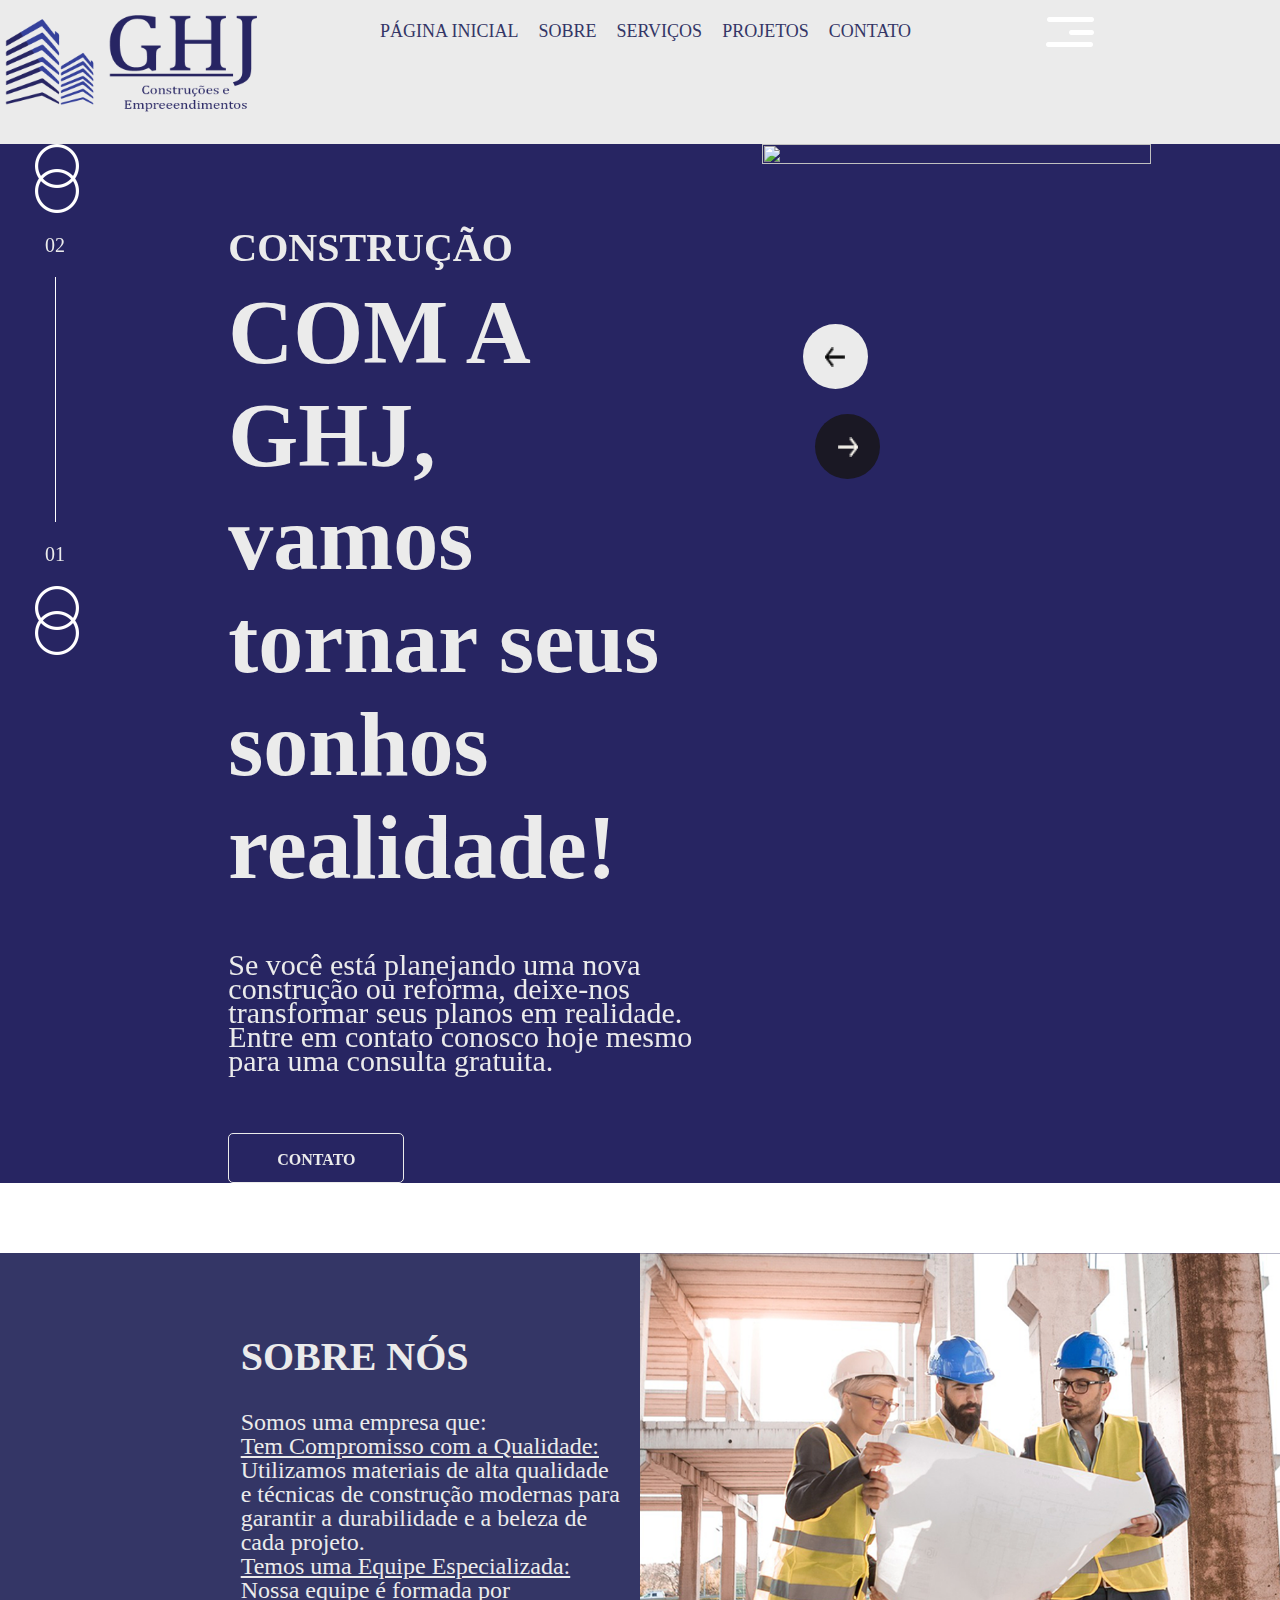
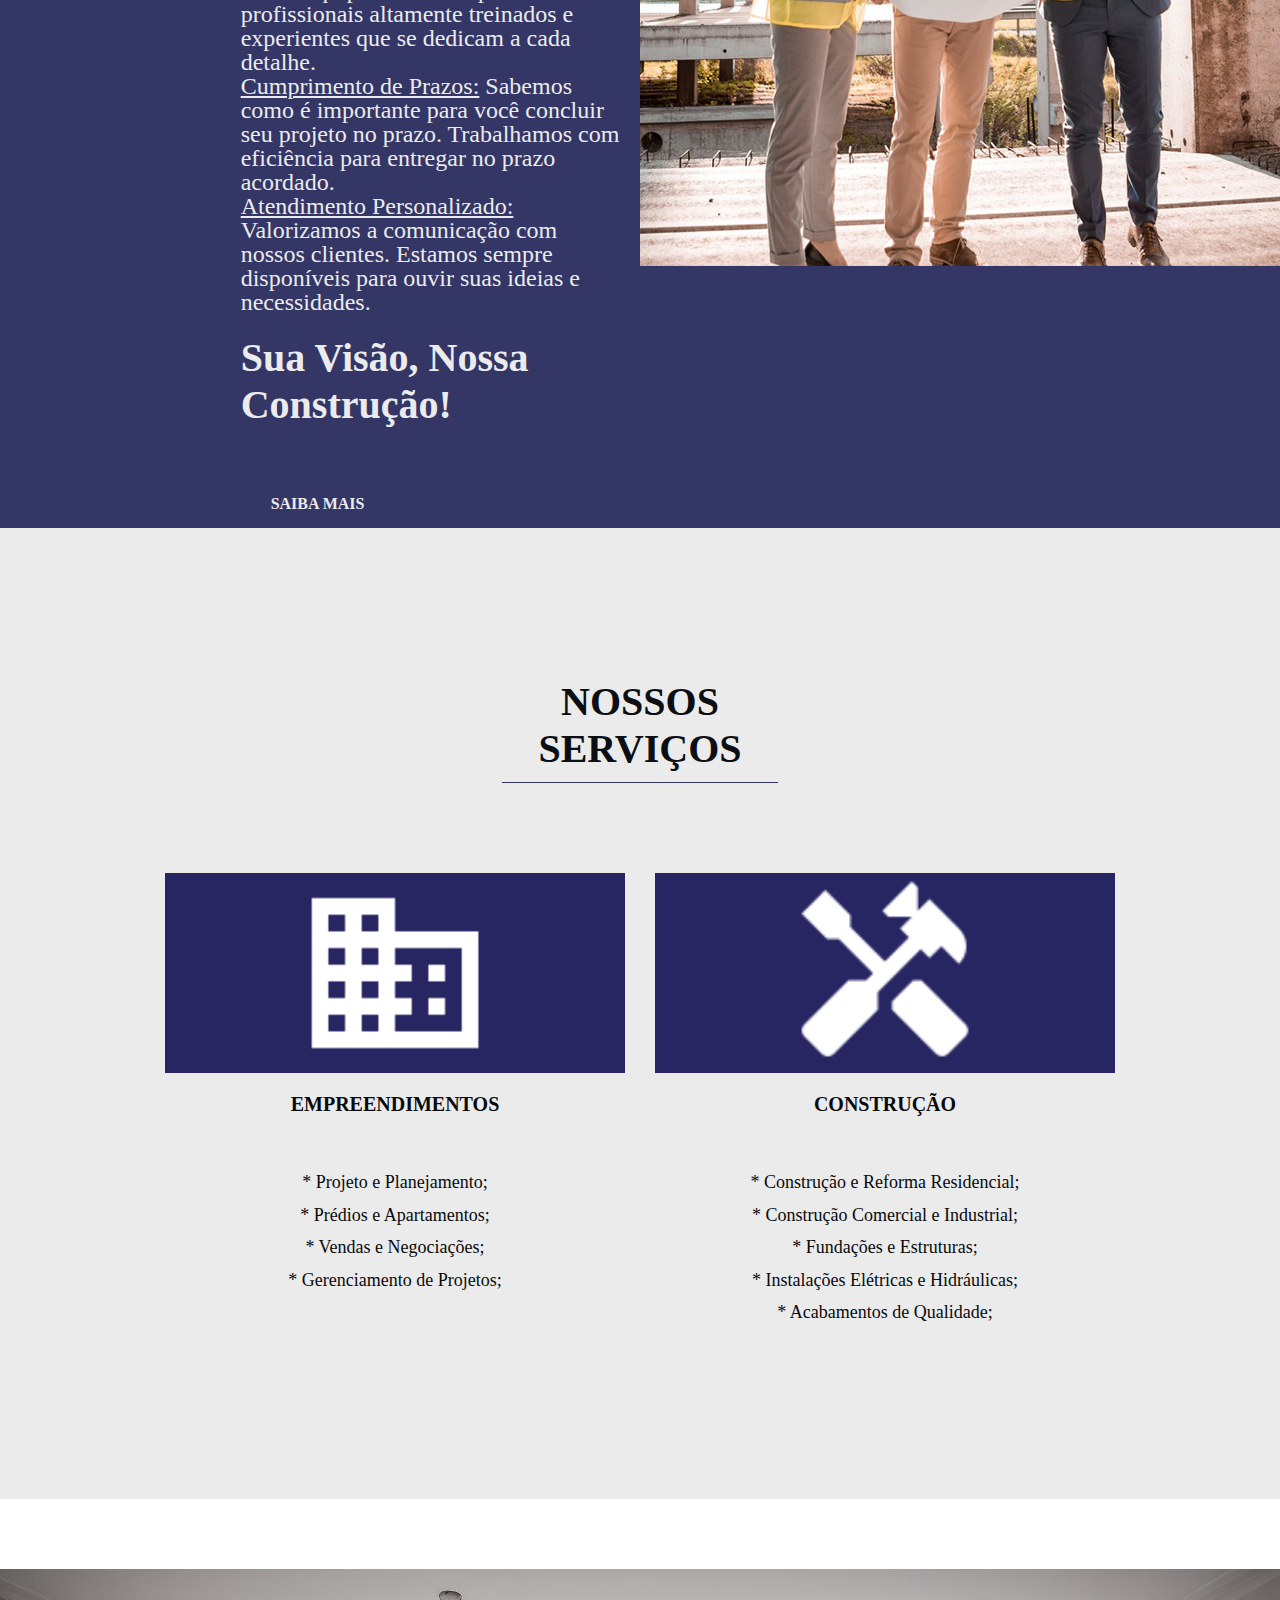
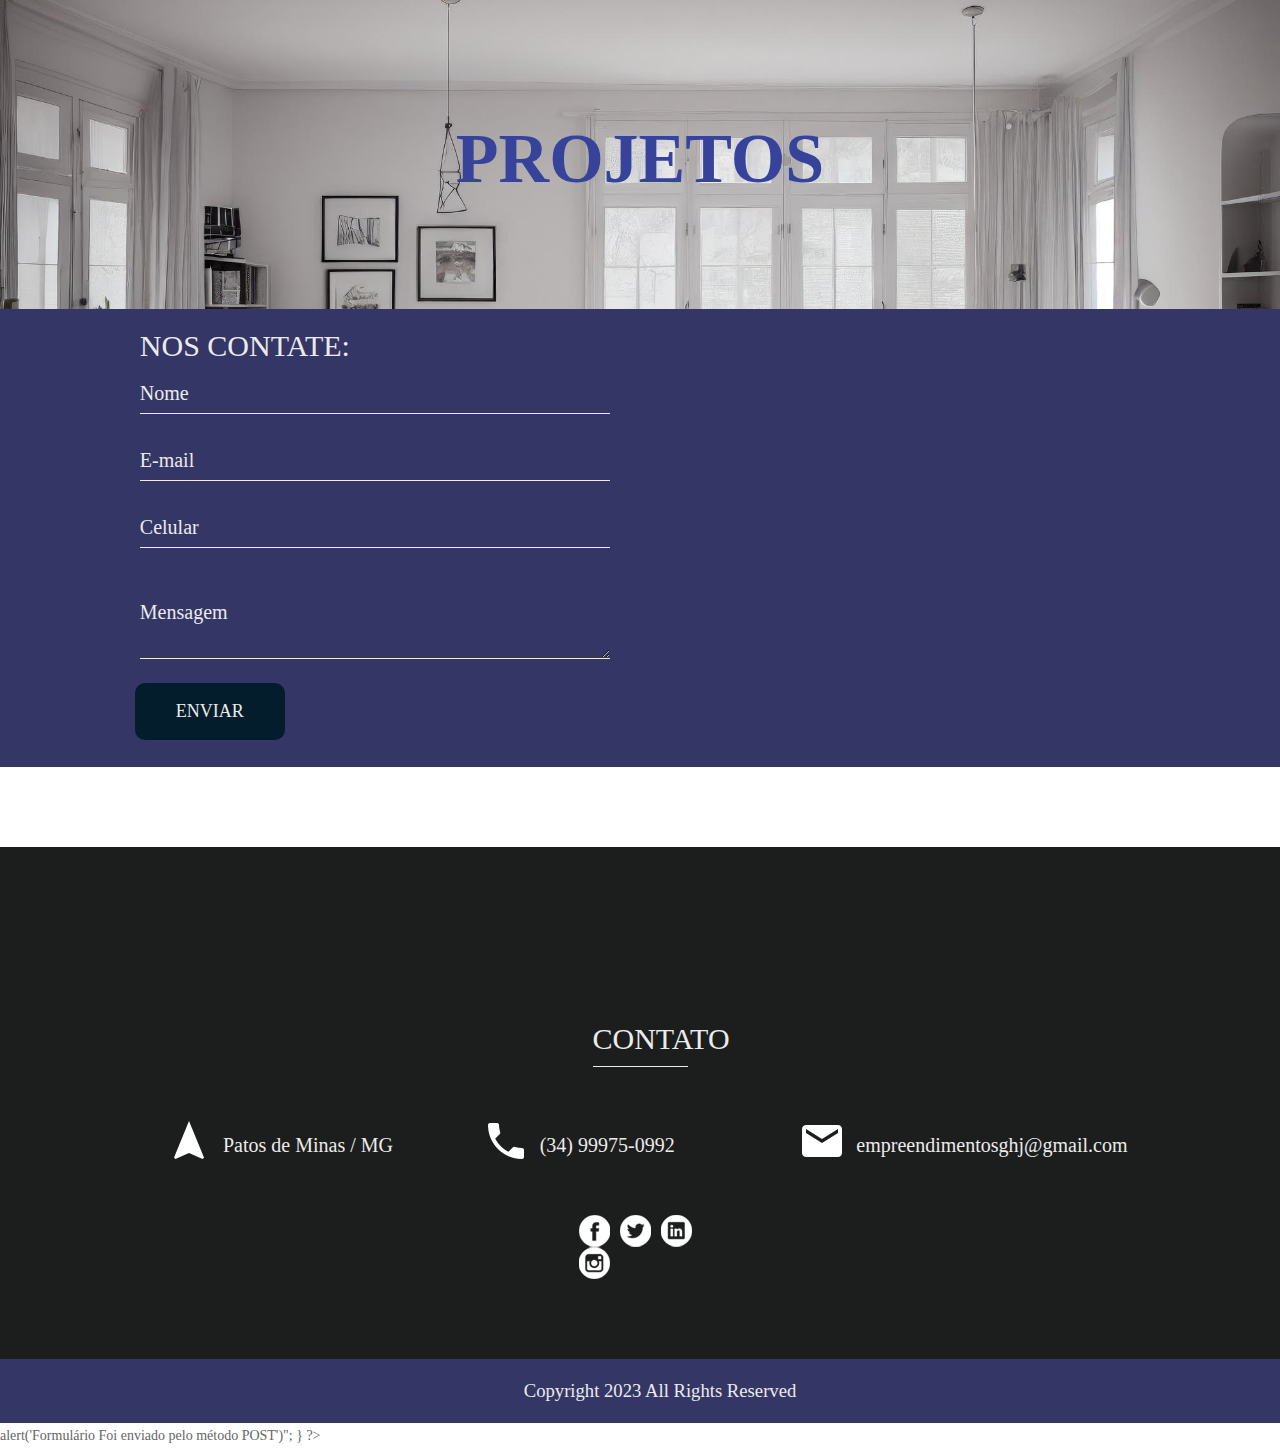
==== index.html @ 9008bfd0 "v1" ====
<!DOCTYPE html>
<html lang="en">
   <head>
      <meta charset="utf-8">
      <meta http-equiv="X-UA-Compatible" content="IE=edge">
      <meta name="viewport" content="width=device-width, initial-scale=1">
      <meta name="viewport" content="width=device-width, initial-scale=1">
      <meta name="viewport" content="initial-scale=1, maximum-scale=1">
      <title>GHJ - PÁGINA INICIAL</title>
      <meta name="keywords" content="">
      <meta name="description" content="">
      <meta name="author" content="">
      <link rel="stylesheet" type="text/css" href="css/bootstrap.min.css">
      <link rel="stylesheet" type="text/css" href="css/style.css">
      <link rel="stylesheet" href="css/responsive.css">
      <link rel="icon" href="images/slogan.png" type="image/gif" />
      <link rel="stylesheet" href="css/jquery.mCustomScrollbar.min.css">
      <link rel="stylesheet" href="https://netdna.bootstrapcdn.com/font-awesome/4.0.3/css/font-awesome.css">
      <link rel="stylesheet" href="css/owl.carousel.min.css">
      <link rel="stylesheet" href="css/owl.theme.default.min.css">
      <link rel="stylesheet" href="https://cdnjs.cloudflare.com/ajax/libs/fancybox/2.1.5/jquery.fancybox.min.css" media="screen">
   </head>
   <body>
      <div class="header_section">
         <div class="container">
            <div class="row">
               <div class="col-md-3">
                  <div class="logo"><a href="index.html"><img src="images/LogoPadrao.png"></a></div>
               </div>
               <div class="col-md-9">
                  <div class="menu_text">
                     <ul>
                        <li><a href="index.html">PÁGINA INICIAL</a></li>
                        <li><a href="about.html">SOBRE</a></li>
                        <li><a href="services.html">SERVIÇOS</a></li>
                        <li><a href="projects.html">PROJETOS</a></li>
                        <li><a href="contact.html">CONTATO</a></li>
                        <div id="myNav" class="overlay">
                           <a href="javascript:void(0)" class="closebtn" onclick="closeNav()">&times;</a>
                           <div class="overlay-content">
                              <a href="index.html">PÁGINA INICIAL</a>
                              <a href="about.html">SOBRE</a>
                              <a href="services.html">SERVIÇOS</a>
                              <a href="projects.html">PROJETOS</a>
                              <a href="contact.html">CONTATO</a>
                           </div>
                        </div>
                        <span  style="font-size:33px;cursor:pointer; color: #EBEBEB;" onclick="openNav()"><img src="images/toggle.png" class="toggle_menu"></span>
                  </div>
                  </li>
                  </ul>
               </div>
            </div>
         </div>
      </div>
      <div class="banner_section">
         <div class="container-fluid">
            <div id="carouselExampleIndicators" class="carousel slide" data-ride="carousel">
               <div class="carousel-inner">
                  <div class="carousel-item active">
                     <div class="row">
                        <div class="col-sm-2">
                           <div class="round"><img src="images/round-icon.png"></div>
                           <p class="number_text">02</p>
                           <div class="line"><img src="images/line.png"></div>
                           <p class="number_text">01</p>
                           <div class="round"><img src="images/round-icon.png"></div>
                        </div>
                        <div class="col-sm-5">
                           <div class="taital_main">
                              <h2 class="construction_text">CONSTRUÇÃO</h2>
                              <h1 class="building_text">COM A GHJ,<br> vamos tornar seus sonhos realidade!</h1>
                              <p class="lorem_text"><br>Se você está planejando uma nova construção ou reforma, deixe-nos transformar seus planos em realidade. Entre em contato conosco hoje mesmo para uma consulta gratuita.</p>
                              <div class="contact_bt"><a href="contact.html">CONTATO</a></div>
                           </div>
                        </div>
                        <div class="col-sm-5">
                           <div><img src="images/cons.jpg" width="88%"></div>
                        </div>
                     </div>
                  </div>
                  <div class="carousel-item">
                     <div class="row">
                        <div class="col-sm-2">
                           <div class="round"><img src="images/round-icon.png"></div>
                           <p class="number_text">02</p>
                           <div class="line"><img src="images/line.png"></div>
                           <p class="number_text">01</p>
                           <div class="round"><img src="images/round-icon.png"></div>
                        </div>
                        <div class="col-sm-5">
                           <div class="taital_main">
                              <h2 class="construction_text">EMPREENDIMENTOS</h2>
                              <h1 class="building_text">COM A GHJ,<br> vamos tornar seus sonhos realidade! </h1>
                              <p class="lorem_text">Com anos de experiência e uma equipe altamente qualificada, oferecemos serviços de construção civil que vão desde pequenas reformas até grandes empreendimentos.</p>
                              <div class="contact_bt"><a href="contact.html">CONTATO</a></div>
                           </div>
                        </div>
                        <div class="col-sm-5">
                           <div><img src="images/ap.png"></div>
                        </div>
                     </div>
                  </div>
               </div>
               <a class="carousel-control-prev" href="#carouselExampleIndicators" role="button" data-slide="prev">
               <span class="carousel-control-prev-icon" aria-hidden="true"></span>
               <span class="sr-only">Previous</span>
               </a>
               <a class="carousel-control-next" href="#carouselExampleIndicators" role="button" data-slide="next">
               <span class="carousel-control-next-icon" aria-hidden="true"></span>
               <span class="sr-only">Next</span>
               </a>
            </div>
         </div>
      </div>
      <div class="about_section">
         <div class="container-fluid">
            <div class="row">
               <div class="col-md-6">
                  <div class="about_taital">
                     <h1 class="about_text">SOBRE NÓS</h1>
                     <p class="long_text">Somos uma empresa que:<br> <U>Tem Compromisso com a Qualidade:</U> Utilizamos materiais de alta qualidade e técnicas de construção modernas para garantir a durabilidade e a beleza de cada projeto.
                      <br><U>Temos uma Equipe Especializada:</U> Nossa equipe é formada por profissionais altamente treinados e experientes que se dedicam a cada detalhe.
                      <br><U>Cumprimento de Prazos:</U> Sabemos como é importante para você concluir seu projeto no prazo. Trabalhamos com eficiência para entregar no prazo acordado.
                      <br><U>Atendimento Personalizado:</U> Valorizamos a comunicação com nossos clientes. Estamos sempre disponíveis para ouvir suas ideias e necessidades.</p>
                      <h1 class="about_text">Sua Visão, Nossa Construção!</h1>
                      <div class="about_bt"><a href="#contato">SAIBA MAIS</a></div>
                  </div>
               </div>
               <div class="col-md-6 padding_0">
                  <div class="about_img"><img src="images/about-bg.png"></div>
               </div>
            </div>
         </div>
      </div>
      <div class="our_section layout_padding">
         <div class="container">
            <h1 class="our_text"><strong>NOSSOS SERVIÇOS</strong></h1>
            <p class="client_long_text">
               
            </p>
            <div class="row padding_top_0">
               <div class="col-lg-6">
                  <div class="image_7"><a href="#contato"><img src="images/predios.png" width="200px"></a></div>
                  <h2 class="design_text">EMPREENDIMENTOS</h2>
                  <p class="fact_text"> 
                     <ul class="fact_text">
                        <li>* Projeto e Planejamento;</li>
                        <li>* Prédios e Apartamentos;</li>
                        <li>* Vendas e Negociações;</li>
                        <li>* Gerenciamento de Projetos;</li><br>
                     </ul>
                  </p>
               </div>
               <div class="col-lg-6">
                  <div class="image_7"><a href="#contato"><img src="images/ferramentas.png" width="200px"></a></div>
                  <h2 class="design_text">CONSTRUÇÃO</h2>
                  <p class="fact_text">
                     <ul class="fact_text">
                        <li>* Construção e Reforma Residencial;</li>
                        <li>* Construção Comercial e Industrial;</li>
                        <li>* Fundações e Estruturas;</li>
                        <li>* Instalações Elétricas e Hidráulicas;</li>
                        <li>* Acabamentos de Qualidade;</li>
                  </p>
               </div>
            </div>
         </div>
      </div>
      </div>
      <div class="project_section layout_padding">
         <div class="container">
            <h1 class="partner_text">PROJETOS</h1>
            <p class="lorem_ipsum_text"></p>
         </div>
      </div>
      <div class="contact_section">
         <div class="container-fluid">
            <div class="row">
               <div class="col-md-6">
                  <div class="contact_bg">
                     <div class="input_main">
                        <div class="container">
                           <h2 class="request_text">NOS CONTATE:</h2>
                           <form action="/action_page.php">
                              <div class="form-group">
                                 <input type="text" class="email-bt" placeholder="Nome" name="Name">
                              </div>
                              <div class="form-group">
                                 <input type="text" class="email-bt" placeholder="E-mail" name="Email">
                              </div>
                              <div class="form-group">
                                 <input type="tel" class="email-bt" placeholder="Celular" name="telephone">
                              </div>
                           <form action="/action_page.php">
                              <div class="form-group">
                                 <textarea class="massage-bt" placeholder="Mensagem" rows="5" id="comment" name="text"></textarea>
                              </div>
                           </form>
                           </form>
                        </div>
                     </div>
                     <div class="send_bt"><a href="#">ENVIAR</a></div>
                  </div>
               </div>
               <div class="col-md-6 padding_0">
                  <div class="map-responsive">
                     <iframe src="https://www.google.com/maps/embed?pb=!1m18!1m12!1m3!1d945.2342348473813!2d-46.51113643038103!3d-18.621905928012424!2m3!1f0!2f0!3f0!3m2!1i1024!2i768!4f13.1!3m3!1m2!1s0x94ae6004341624f1%3A0xff354f24a0210dc2!2sR.%20Jovina%20Dias%20Teixeira%2C%20115%20-%20Ipanema%2C%20Patos%20de%20Minas%20-%20MG%2C%2038706-524!5e0!3m2!1spt-BR!2sbr!4v1694202072902!5m2!1spt-BR!2sbr" width="600" height="450" style="border:0;" allowfullscreen="" loading="lazy" referrerpolicy="no-referrer-when-downgrade"></iframe>                  </div>
               </div>
            </div>
         </div>
      </div>
      <div class="footer_section layout_padding">
         <div class="container">
         </div>
         <div class="footer_section_2" id="contato">
            <div class="container">
               <h2 class="addres_text">CONTATO</h2>
               <div class="row map_addres">
                  <div class="col-sm-12 col-lg-4">
                     <div class="map_text"><img src="images/maps.png"><span class="map_icon">Patos de Minas / MG</span></div>
                  </div>
                  <div class="col-sm-12 col-lg-4">
                     <div class="map_text"><img src="images/phone.png"><span class="map_icon">(34) 99975-0992</span></div>
                  </div>
                  <div class="col-sm-12 col-lg-4">
                     <div class="map_text"><img src="images/email.png"><span class="map_icon">empreendimentosghj@gmail.com</span></div>
                  </div>
               </div>
               <div class="social_icon">
                  <ul>
                     <li><a href="#"><img src="images/fb-icon.png"></a></li>
                     <li><a href="#"><img src="images/twitter-icon.png"></a></li>
                     <li><a href="#"><img src="images/in-icon.png"></a></li>
                     <li><a href="https://www.instagram.com/empreendimentosghj/?hl=pt-br"><img src="images/instagram-icon.png"></a></li>
                  </ul>
               </div>
            </div>
         </div>
      </div>
      <div class="copyright_section">
         <p class="copyright_text">Copyright 2023 All Rights Reserved <!--By.<a href="https://html.design"> Free  html Templates --></p>
      </div>
      <?php
         if (isset($_POST["acao"])){
         echo "<script>alert('Formulário Foi enviado pelo método POST')</script>";
         }
      ?>
      <!-- Javascript files-->
      
      <script src="js/jquery.min.js"></script>
      <script src="js/popper.min.js"></script>
      <script src="js/bootstrap.bundle.min.js"></script>
      <script src="js/jquery-3.0.0.min.js"></script>
      <script src="js/plugin.js"></script>
      <!-- sidebar -->
      <script src="js/jquery.mCustomScrollbar.concat.min.js"></script>
      <script src="js/custom.js"></script>
      <!-- javascript --> 
      <script src="js/owl.carousel.js"></script>
      <script src="https:cdnjs.cloudflare.com/ajax/libs/fancybox/2.1.5/jquery.fancybox.min.js"></script>
      <script>
         $(document).ready(function(){
         $(".fancybox").fancybox({
            openEffect: "none",
            closeEffect: "none"
            });
            
            $(".zoom").hover(function(){
            
            $(this).addClass('transition');
            }, function(){
            
            $(this).removeClass('transition');
            });
            });
            
      </script> 
      <script>
         function openNav() {
         document.getElementById("myNav").style.width = "100%";
         }
         
         function closeNav() {
         document.getElementById("myNav").style.width = "0%";
         }
      </script>
   </body>
</html>
---- css/style.css ----
/*--------------------------------------------------------------------- File Name: style.css ---------------------------------------------------------------------*/


/*--------------------------------------------------------------------- import Fonts ---------------------------------------------------------------------*/

@import url('https://fonts.googleapis.com/css?family=Rajdhani:300,400,500,600,700');
@import url('https://fonts.googleapis.com/css?family=Poppins:100,100i,200,200i,300,300i,400,400i,500,500i,600,600i,700,700i,800,800i,900,900i');

/*****---------------------------------------- 1) font-family: 'Rajdhani', sans-serif;
 2) font-family: 'Poppins', sans-serif;
 ----------------------------------------*****/


/*--------------------------------------------------------------------- import Files ---------------------------------------------------------------------*/

@import url(animate.min.css);
@import url(normalize.css);
@import url(icomoon.css);
@import url(css/font-awesome.min.css);
@import url(meanmenu.css);
@import url(owl.carousel.min.css);
@import url(swiper.min.css);
@import url(slick.css);
@import url(jquery.fancybox.min.css);
@import url(jquery-ui.css);
@import url(nice-select.css);

/*--------------------------------------------------------------------- skeleton ---------------------------------------------------------------------*/

* {
    box-sizing: border-box !important;
    transition: ease all 0.5s;
}

html {
    scroll-behavior: smooth;
}

body {
    color: #666666;
    font-size: 14px;
    font-family: Raleway;
    line-height: 1.80857;
    font-weight: normal;
    overflow-x: hidden;
}

a {
    color: #1f1f1f;
    text-decoration: none !important;
    outline: none !important;
    -webkit-transition: all .3s ease-in-out;
    -moz-transition: all .3s ease-in-out;
    -ms-transition: all .3s ease-in-out;
    -o-transition: all .3s ease-in-out;
    transition: all .3s ease-in-out;
}

h1,
h2,
h3,
h4,
h5,
h6 {
    letter-spacing: 0;
    font-weight: normal;
    position: relative;
    padding: 0 0 10px 0;
    font-weight: normal;
    line-height: normal;
    color: #111111;
    margin: 0
}

.padding_0 {
    padding: 0 !important;
}

h1 {
    font-size: 24px
}

h2 {
    font-size: 22px
}

h3 {
    font-size: 18px
}

h4 {
    font-size: 16px
}

h5 {
    font-size: 14px
}

h6 {
    font-size: 13px
}

*,
*::after,
*::before {
    -webkit-box-sizing: border-box;
    -moz-box-sizing: border-box;
    box-sizing: border-box;
}

h1 a,
h2 a,
h3 a,
h4 a,
h5 a,
h6 a {
    color: #212121;
    text-decoration: none!important;
    opacity: 1
}

button:focus {
    outline: none;
}

ul,
li,
ol {
    margin: 0px;
    padding: 0px;
    list-style: none;
}

p {
    margin: 20px;
    font-weight: 300;
    font-size: 15px;
    line-height: 24px;
}

a {
    color: #222222;
    text-decoration: none;
    outline: none !important;
}

a,
.btn {
    text-decoration: none !important;
    outline: none !important;
    -webkit-transition: all .3s ease-in-out;
    -moz-transition: all .3s ease-in-out;
    -ms-transition: all .3s ease-in-out;
    -o-transition: all .3s ease-in-out;
    transition: all .3s ease-in-out;
}

img {
    max-width: 100%;
    height: 100%;
}

 :focus {
    outline: 0;
}

.paddind_bottom_0 {
    padding-bottom: 0 !important;
}

.btn-custom {
    margin-top: 20px;
    background-color: transparent !important;
    border: 2px solid #ddd;
    padding: 12px 40px;
    font-size: 16px;
}

.lead {
    font-size: 18px;
    line-height: 30px;
    color: #767676;
    margin: 0;
    padding: 0;
}

.form-control:focus {
    border-color: #EBEBEB !important;
    box-shadow: 0 0 0 .2rem rgba(255, 255, 255, .25);
}

.navbar-form input {
    border: none !important;
}

.badge {
    font-weight: 500;
}

blockquote {
    margin: 20px 0 20px;
    padding: 30px;
}

button {
    border: 0;
    margin: 0;
    padding: 0;
    cursor: pointer;
}

.full {
    float: left;
    width: 100%;
}

.layout_padding {
    padding: 150px;
}

.header_section {
    width: 100%;
    float: left;
    background-color: #EBEBEB;
    height: auto;
    padding-top: 15px;
    padding-bottom: 5px;
}

.menu_text {
    width: 100%;
    float: left;
}

.menu_text li {
    float: left;
    padding-right: 10px;
    padding-left: 10px;
    font-size: 18px;
    color: #343666;
}

.menu_text ul {
    margin: 0px;
    padding: 0px;
}

.menu_text li a {
    color: #343666;
}

.banner_section {
    width: 100%;
    float: left;
    background-color: #272562;
    height: auto;
}

#carouselExampleIndicators a.carousel-control-prev {
    position: absolute;
    left: 63%;
    top: 180px;
    background-color: #EBEBEB;
    color: #000;
}

#carouselExampleIndicators .carousel-control-prev,
#carouselExampleIndicators .carousel-control-next {
    width: 65px;
    height: 65px;
    background: #EBEBEB;
    opacity: 1;
    font-size: 30px;
    color: #091e30;
    border-radius: 100%;
}

.carousel-control-prev-icon {
    background-image: url(../images/left-aero.png);
}

#carouselExampleIndicators a.carousel-control-next {
    position: absolute;
    left: 64%;
    top: 270px;
    background-color: #1a1824;
}

#carouselExampleIndicators .carousel-control-prev,
#carouselExampleIndicators .carousel-control-next {
    width: 65px;
    height: 65px;
    background: #EBEBEB;
    opacity: 1;
    font-size: 30px;
    color: #091e30;
    border-radius: 100%;
}

.carousel-control-next-icon {
    background-image: url(../images/right-aero.png);
}

.toggle_menu {
    top: -15px;
    position: relative;
    left: 125px;
}

.logo {
    position: relative;
    left: -83px;
}

.round {
    width: 100%;
    float: left;
    padding-left: 20px;
}

.number_text {
    width: 100%;
    float: left;
    font-size: 20px;
    color: #EBEBEB;
    padding-left: 10px;
}

.line {
    width: 100%;
    float: left;
    padding-left: 40px;
}

.taital_main {
    width: 100%;
    float: left;
    margin-top: 80px;
}

.construction_text {
    width: 100%;
    float: left;
    font-size: 40px;
    color: #EBEBEB;
    font-weight: bold;
}

.building_text {
    width: 100%;
    float: left;
    font-size: 90px;
    color: #EBEBEB;
    font-weight: bold;
}

.lorem_text {
    width: 100%;
    float: left;
    font-size: 30px;
    color: #EBEBEB;
    margin-left: 0px;
}

.contact_bt {
    width: 35%;
    float: left;
    font-size: 16px;
    color: #EBEBEB;
    border: 1px solid#EBEBEB;
    border-radius: 5px;
    background-color: transparent;
    height: 50px;
    font-weight: bold;
    margin-top: 40px;
    text-align: center;
    padding-top: 12px;
}

.contact_bt a {
    color: #EBEBEB;
}

.contact_bt a:hover {
    color: #000000;
}

.get_bt {
    width: 35%;
    float: left;
    font-size: 16px;
    color: #EBEBEB;
    border: 1px solid#EBEBEB;
    border-radius: 5px;
    background-color: transparent;
    margin-left: 20px;
    height: 50px;
    font-weight: bold;
    margin-top: 40px;
    text-align: center;
    padding-top: 12px;
}

.get_bt a {
    color: #EBEBEB;
}

.get_bt a:hover {
    color: #000000;
}

.about_section {
    width: 100%;
    float: left;
    background-color: #343666;
    margin-top: 70px;
}

.about_taital {
    width: 63%;
    float: right;
    margin-top: 80px;
}

.about_text {
    width: 100%;
    float: left;
    font-size: 40px;
    color: #EBEBEB;
    font-weight: bold;
}

.long_text {
    width: 100%;
    float: left;
    font-size: 24px;
    color: #EBEBEB;
    margin-left: 0px;
}

.about_bt a {
    width: 40%;
    float: left;
    font-size: 16px;
    color: #EBEBEB;
    border-radius: 5px;
    background-color: #343666;
    height: 50px;
    font-weight: bold;
    margin-top: 40px;
    text-align: center;
    padding-top: 12px;
    display: inline-block;
}

.about_bt a {
    color: #EBEBEB;
    background-color: #343666;
}

.about_bt a:hover {
    color: #000000;
    background-color: #EBEBEB;
}

.about_img {
    width: 100%;
    float: left;
}

.our_section {
    width: 100%;
    float: left;
    background-color: #EBEBEB;
    height: auto;
}

.design_text {
    width: 100%;
    float: left;
    font-size: 20px;
    color: #090a0b;
    margin-left: 0px;
    text-align: center;
    font-weight: bold;
    margin-top: 20px;
}

.fact_text {
    width: 100%;
    float: left;
    font-size: 18px;
    color: #090a0b;
    margin-left: 0px;
    text-align: center;
}

.bt_main {
    width: 30%;
    margin: 0 auto;
    text-align: center;
}

.project_section {
    width: 100%;
    float: left;
    background-image: url(../images/AP.jpg);
    height: auto;
    background-size: 100%;
    margin-top: 70px;
    padding-bottom: 80px;
    background-repeat: no-repeat;
}

.partner_text {
    width: 100%;
    //float: left;
    text-align: center;
    font-size: 70px;
    color: #37429A;
    font-weight: bold;
}

.lorem_ipsum_text {
    width: 61%;
    //float: left;
    text-align: center;
    color: #37429A;
    font-size: 30px;
    margin-left: 0;
    font-weight: bold;
}

.choice_main {
    width: 100%;
    float: left;
}

.choose_bt a {
    width: 18%;
    float: left;
    background-color: #041d2c;
    color: #EBEBEB;
    height: 50px;
    font-size: 17px;
    border-radius: 10px;
    text-align: center;
    padding-top: 9px;
}

.choose_bt a {
    color: #EBEBEB;
    background-color: #041d2c;
}

.choose_bt a:hover {
    color: #000;
    background-color: #EBEBEB;
}

.clients_section {
    width: 100%;
    float: left;
    background-image: url(../images/img-5.png);
    height: auto;
    background-size: 100%;
}

.our_text {
    width: 29%;
    margin: 0 auto;
    text-align: center;
    font-size: 40px;
    color: #0b0e13;
    border-bottom: 1px solid #343666;
    text-align: center;
}

.seemore_bt a {
    width: 50%;
    font-size: 20px;
    color: #EBEBEB;
    border-radius: 5px;
    background-color: #041d2c;
    height: 50px;
    margin-top: 40px;
    padding-top: 7px;
    text-align: center;
    display: inline-block;
}

.seemore_bt a {
    color: #EBEBEB;
    background-color: #041d2c;
}

.seemore_bt a:hover {
    color: #EBEBEB;
    background-color: #343666;
}

.padding_top_0 {
    padding-top: 50px;
}

.client_text {
    width: 100%;
    float: left;
    text-align: center;
}

.client_long_text {
    width: 90%;
    margin: 0 auto;
    text-align: center;
    font-size: 17px;
    color: #040403;
    text-align: center;
    padding-top: 40px;
}

.clients_section_2 {
    width: 100%;
    float: left;
    padding-top: 50px;
    padding-bottom: 50px;
}

.client_img {
    width: 100%;
    float: left;
}

.henrry_text {
    width: 100%;
    float: left;
    color: #0b0e13;
    font-size: 20px;
    text-align: center;
    font-weight: bold;
    padding-top: 15px;
}

.henrry_taital {
    width: 100%;
    float: left;
    color: #343666;
    text-align: center;
    font-size: 18px;
    margin-left: 0px;
    margin-top: 0px;
}

.client_lorem_text {
    width: 85%;
    float: left;
    color: #EBEBEB;
    font-size: 17px;
    margin-left: 0px;
    position: relative;
    top: -160px;
    left: 108px;
}

.img_5 {
    width: 100%;
    float: left;
}

.contact_section {
    width: 100%;
    float: left;
    background-color: #343666;
    height: auto;
}

.contact_main {
    width: 100%;
    float: left;
    margin-top: 90px;
}

.contact_bg {
    width: 82%;
    float: right;
}

.request_text {
    width: 100%;
    float: left;
    font-size: 30px;
    color: #EBEBEB;
    border-bottom: 0px solid#49bcfe;
    padding-top: 20PX;
}

.email-bt {
    background: transparent;
    border-bottom: 1px solid #EBEBEB;
    border-top: 0px;
    border-left: 0px;
    border-right: 0px;
    color: #EBEBEB !important;
    width: 100%;
    height: 30px;
    font-size: 20px;
    padding: 20px 20px 20px 0px;
    margin-bottom: 10px;
}

input.email-bt::placeholder {
    color: #EBEBEB;
}

.massage-bt {
    background: transparent;
    border-bottom: 1px solid #EBEBEB;
    border-top: 0px;
    border-left: 0px;
    border-right: 0px;
    color: #EBEBEB !important;
    width: 100%;
    height: 85px;
    font-size: 20px;
    padding: 20px 20px 20px 0px;
}

textarea#comment.massage-bt::placeholder {
    color: #EBEBEB;
}

.send_bt a {
    width: 30%;
    float: left;
    background-color: #041d2c;
    color: #EBEBEB;
    text-align: center;
    padding: 12px 0px;
    font-size: 18px;
    border-radius: 10px;
    margin-left: 10px;
}

.send_bt a {
    color: #EBEBEB;
    background-color: #041d2c;
}

.send_bt a:hover {
    color: #000;
    background-color: #EBEBEB;
}

.footer_section {
    width: 100%;
    float: left;
    background-color: #1c1d1d;
    height: auto;
    margin-top: 80px;
    
    padding-bottom: 80px;
}

.input-group>.input-group-append>.btn,
.input-group>.input-group-append>.input-group-text,
.input-group>.input-group-prepend:first-child>.btn:not(:first-child),
.input-group>.input-group-prepend:first-child>.input-group-text:not(:first-child),
.input-group>.input-group-prepend:not(:first-child)>.btn,
.input-group>.input-group-prepend:not(:first-child)>.input-group-text {
    border-top-left-radius: 0;
    border-bottom-left-radius: 0;
    background-color: #343666;
    color: #EBEBEB;
    border: 0px;
}

.input-group>.custom-select:not(:last-child),
.input-group>.form-control:not(:last-child) {
    border-top-right-radius: 0;
    border-bottom-right-radius: 0;
    height: 50px;
}

.mb-3,
.my-3 {
    margin-bottom: 1rem!important;
    width: 65%;
    margin: 0 auto;
}

.newsletter_text {
    width: 100%;
    float: left;
    font-size: 20px;
    color: #EBEBEB;
    padding-left: 175px;
}

.addres_text {
    width: 10%;
    margin: 0 auto;
    text-align: center;
    font-size: 30px;
    color: #EBEBEB;
    border-bottom: 1px solid #EBEBEB;
    padding-top: 25px;
}

.map_addres {
    width: 100%;
    float: left;
    padding-top: 50px;
    padding-bottom: 50px;
}

.map_text {
    width: 100%;
    float: left;
    font-size: 20px;
    color: #EBEBEB;
    display: flex;
}

.map_icon {
    padding-left: 10px;
    padding-top: 10px;
}

.social_icon {
    width: 15%;
    margin: 0 auto;
    text-align: center;
}

.social_icon ul {
    margin: 0px;
    padding: 0px
}

.social_icon li {
    float: left;
    padding-left: 10px;
}

.copyright_section {
    width: 100%;
    float: left;
    background-color: #343666;
}

.copyright_text {
    width: 100%;
    float: left;
    font-size: 14pt;
    color: #EBEBEB;
    text-align: center;
}

.copyright_text a {
    color: #EBEBEB;
}

.copyright_text a:hover {
    color: #000000;
}

.image {
    display: block;
    width: 100%;
    height: auto;
}

.overlay {
    position: absolute;
    top: 0;
    bottom: 0;
    left: 0;
    right: 0;
    height: 100%;
    width: 100%;
    opacity: 0;
    transition: .5s ease;
    background-color: #008CBA;
}

.container:hover .overlay {
    opacity: 1;
}

.text {
    color: #EBEBEB;
    font-size: 20px;
    position: absolute;
    top: 50%;
    left: 50%;
    -webkit-transform: translate(-50%, -50%);
    -ms-transform: translate(-50%, -50%);
    transform: translate(-50%, -50%);
    text-align: center;
}

.image_7 {
    width: 100%;
    float: left;
    text-align: center;
    background-color: #272562;
}

.image_7 a {
    color: #000;   
}

.image_7 a:hover {
    color: #000;
}

.overlay {
    height: 100%;
    width: 0;
    position: fixed;
    z-index: 1;
    top: 0;
    left: 0;
    background-color: rgb(0, 0, 0);
    background-color: rgba(0, 0, 0, 0.9);
    overflow-x: hidden;
    transition: 0.5s;
}

.menu_text {
    width: 100%;
    float: left;
}

.overlay .closebtn {
    position: absolute;
    top: 20px;
    right: 45px;
    font-size: 60px;
}

.overlay-content {
    position: relative;
    top: 25%;
    width: 100%;
    text-align: center;
    margin-top: 30px;
}

.overlay a {
    padding: 0px;
    text-decoration: none;
    font-size: 22px;
    color: #EBEBEB;
    display: block;
    transition: 0.3s;
}

a {
    color: #EBEBEB;
    text-decoration: none;
    outline: none !important;
}
---- css/responsive.css ----
/*--------------------------------------------------------------------- File Name: responsive.css ---------------------------------------------------------------------*/


/*------------------------------------------------------------------- 991px x 768px ---------------------------------------------------------------------*/

@media only screen and (min-width: 768px) and (max-width: 991px) {
    .header-search {
        padding: 15px 0px;
    }
}


/*------------------------------------------------------------------- 767px x 599px ---------------------------------------------------------------------*/

@media only screen and (min-width: 599px) and (max-width: 767px) {
    .logo {
        text-align: center;
    }
    .cart-content-right {
        padding-bottom: 5px;
    }
    .mg {
        margin: 0px 0px;
    }
    .menu-area-main {
        height: 256px;
        overflow-y: auto;
    }
    .megamenu>.row [class*="col-"] {
        padding: 0px;
    }
    .menu-area-main .megamenu .men-cat {
        padding: 0px 15px;
    }
    .menu-area-main .megamenu .women-cat {
        padding: 0px 15px;
    }
    .menu-area-main .megamenu .el-cat {
        padding: 0px 15px;
    }
    .mean-container .mean-nav ul li a.mean-expand {
        height: 19px;
    }
    .category-box.women-box {
        display: none;
    }
    .cart-box {
        display: inline-block;
        margin: 0px 30px;
    }
    .wish-box {
        float: none;
        margin: 0px 30px;
        display: inline-block;
    }
    .menu-add {
        display: none;
    }
    .category-box {
        display: none;
    }
    .mean-container .mean-nav ul li ol {
        padding: 0px;
    }
    .mean-container .mean-nav ul li a {
        padding: 10px 20px;
        width: 94.8%;
    }
    .mean-container .mean-nav ul li li a {
        width: 92%;
        padding: 1em 4%;
    }
    .mean-container .mean-nav ul li li li a {
        width: 100%;
    }
    .header-search {
        padding: 15px 0px;
    }
    #collapseFilter.d-md-block {
        padding: 30px 0px;
    }
}


/*------------------------------------------------------------------- 599px x 280px ---------------------------------------------------------------------*/

@media only screen and (min-width: 280px) and (max-width: 599px) {
    .cart-content-right {
        padding-bottom: 5px;
    }
    .megamenu>.row [class*="col-"] {
        padding: 0px;
    }
    .menu-area-main .megamenu .men-cat {
        padding: 0px 15px;
    }
    .menu-area-main .megamenu .women-cat {
        padding: 0px 15px;
    }
    .menu-area-main .megamenu .el-cat {
        padding: 0px 15px;
    }
    .mean-container .mean-nav ul li a {
        padding: 1em 4%;
        width: 92%;
    }
    .mean-container .mean-nav ul li li a {
        width: 90%;
        padding: 1em 5%;
    }
    .mean-container .sub-full.megamenu-categories ol li a {
        padding: 5px 0px;
        text-transform: capitalize;
        width: 100%;
    }
    .megamenu .sub-full.megamenu-categories .women-box .banner-up-text a {
        width: auto;
        border: none;
        float: none;
    }
    .menu-area-main {
        height: 45px;
        overflow-y: auto;
    }
    .mean-container .mean-nav ul li a.mean-expand {
        top: 0;
    }
}

@media (min-width: 992px) and (max-width: 1199px) {
    .titlepage h2::after {
        width: 58%;
    }
    .about-box .titlepage h2::after {
        width: 52%;
        right: -221px;
    }
    .Nursery-img .text-box h3 {
        padding: 111px 50px;
    }
    .contact .titlepage h2::after {
        left: -650px;
        width: 30%;
    }
    .sporrt_text {
        margin-top: 0px;
    }
    #main_slider a.carousel-control-prev {
        display: none;
    }
    #main_slider a.carousel-control-next {
        display: none;
    }
    .navbar-expand-lg .navbar-nav .nav-link {
        padding-right: 0.5rem;
        padding-left: 0.4rem;
        font-size: 16px;
        color: #ffffff;
    }
    .navbar-expand-lg {
        -ms-flex-flow: row nowrap;
        flex-flow: row nowrap;
        -ms-flex-pack: start;
        justify-content: flex-start;
        padding-top: 0px;
    }
    .logo {
        left: 0px;
    }
    .menu_text li {
        padding-right: 5px;
        padding-left: 5px;
        font-size: 16px;
        padding-top: 7px;
    }
    .toggle_menu {
        left: 60px;
    }
    .building_text {
        font-size: 60px;
    }
    .construction_text {
        font-size: 24px;
    }
    .lorem_text {
        font-size: 14px;
    }
    .contact_bt {
        display: none;
    }
    .get_bt {
        display: none;
    }
    .number_text {
        display: none;
    }
    .line {
        display: none;
    }
    .round {
        display: none;
    }
    .taital_main {
        margin-top: 65px;
    }
    #carouselExampleIndicators a.carousel-control-prev {
        left: 35px;
        top: 110px;
    }
    #carouselExampleIndicators a.carousel-control-next {
        left: 35px;
        top: 210px;
    }
    .about_taital {
        width: 95%;
        margin-top: 50px;
    }
    .about_bt {
        margin-top: 0px;
        margin-bottom: 20px;
    }
    .our_text {
        width: 32%;
    }
    .project_section {
        padding-bottom: 45px;
    }
    .client_lorem_text {
        left: 85px;
    }
    .henrry_taital {
        font-size: 16px;
    }
    .contact_bg {
        width: 95%;
        float: right;
    }
    .newsletter_text {
        width: 96%;
        padding-left: 0px;
    }
    .mb-3,
    .my-3 {
        width: 96%;
    }
    .addres_text {
        width: 12%;
        font-size: 30px;
    }
    .map_text {
        font-size: 14px;
    }
    .social_icon {
        width: 25%;
    }
    .copyright_text {
        margin-left: 0px;
    }
    .fact_text {
        font-size: 14px;
    }
    .about_bt a {
        margin-top: 0px;
    }
}

@media (min-width: 768px) and (max-width: 991px) {
    .main-menu ul>li a {
        padding: 7px 6px;
    }
    .main-menu ul>li a {
        font-size: 14px;
    }
    .banner-main .carousel-caption h1 {
        font-size: 36px;
        padding-top: 0px;
    }
    .banner-main .carousel-caption p {
        margin-bottom: 7px;
        display: none;
    }
    .main {
        width: 15%;
    }
    .info_icon {
        min-width: 10%;
    }
    #main_slider a.carousel-control-prev {
        display: none;
    }
    .btn_main {
        margin-top: 58px;
        width: 65%;
    }
    #main_slider a.carousel-control-next {
        display: none;
    }
    .sporrt_text {
        margin-top: 0px;
        font-size: 24px;
    }
    .email_btn {
        padding: 41px;
    }
    .btn-primary {
        max-width: 144px;
    }
    .titlepage h2::after {
        width: 79%;
    }
    .about-box .titlepage h2::after {
        width: 73%;
        right: -88px;
    }
    .contact .titlepage h2::after {
        left: -403px;
        width: 41%;
    }
    .paddimg-right {
        padding-right: 15px;
    }
    .paddimg-left {
        padding-left: 15px;
    }
    .logo {
        left: 0px;
    }
    .menu_text li {
        display: none;
    }
    .toggle_menu {
        left: 460px;
    }
    .construction_text {
        font-size: 24px;
    }
    .building_text {
        font-size: 50px;
    }
    .lorem_text {
        font-size: 13px;
    }
    .taital_main {
        margin-top: 20px;
    }
    .contact_bt {
        display: none;
    }
    .get_bt {
        display: none;
    }
    .number_text {
        display: none;
    }
    .line {
        display: none;
    }
    .round {
        display: none;
    }
    #carouselExampleIndicators a.carousel-control-prev {
        left: 8px;
        top: 80px;
    }
    #carouselExampleIndicators a.carousel-control-next {
        left: 8px;
        top: 150px;
    }
    .about_taital {
        width: 93%;
        margin-top: 20px;
    }
    .about_text {
        font-size: 34px;
    }
    .long_text {
        font-size: 12px;
        margin-top: 0px;
    }
    .about_bt {
        margin-top: 0px;
        margin-bottom: 20px;
    }
    .our_text {
        width: 42%;
    }
    .seemore_bt {
        width: 60%;
    }
    .partner_text {
        font-size: 40px;
    }
    .lorem_ipsum_text {
        width: 80%;
        font-size: 14px;
    }
    .choose_bt {
        width: 27%;
    }
    .project_section {
        background-repeat: no-repeat;
    }
    .client_img {
        text-align: center;
    }
    .clients_section {
        background-size: cover;
    }
    .client_lorem_text {
        width: 88%;
        left: 70px;
        top: -150px;
    }
    .contact_bg {
        width: 100%;
        float: left;
    }
    .send_bt {
        width: 37%;
    }
    .newsletter_text {
        padding-left: 0px;
    }
    .mb-3,
    .my-3 {
        width: 94%;
    }
    .addres_text {
        width: 15%;
        font-size: 30px;
    }
    .social_icon {
        width: 27%;
    }
    .copyright_text {
        margin-left: 0px;
    }
}

@media (min-width: 576px) and (max-width: 767px) {
    .last {
        display: none;
    }
    .banner-main .carousel-caption {
        top: 0%;
    }
    .titlepage h2 {
        font-size: 42px;
        display: block;
    }
    #main_slider a.carousel-control-prev {
        position: absolute;
        left: 25%;
        top: 64%;
        display: none;
    }
    .btn_main {
        margin-top: 58px;
        width: 80%;
    }
    #main_slider a.carousel-control-next {
        position: absolute;
        left: 50px;
        top: 64%;
        display: none;
    }
    .btn-primary {
        margin-top: 0px;
        margin-left: -7px;
    }
    .menu_main {
        width: 95%;
    }
    .banner-main .carousel-caption h1 {
        font-size: 50px;
    }
    .titlepage h2::after {
        width: 88%;
    }
    .about-box .titlepage h2::after {
        width: 45%;
        right: -281px;
    }
    .sporrt_text {
        margin-top: 0px;
    }
    .Nursery-img .text-box h3 {
        font-size: 36px;
        padding: 126px 40px;
    }
    .main {
        width: 20%;
    }
    .contact .titlepage h2::after {
        left: -234px;
        width: 55%;
    }
    .logo {
        position: inherit;
        left: 0px;
    }
    .menu_text li {
        display: none;
    }
    .toggle_menu {
        top: -57px;
        left: 460px;
    }
    .round {
        display: none;
    }
    .line {
        display: none;
    }
    .number_text {
        display: none;
    }
    .menu_text {
        height: 10px;
    }
    .building_text {
        font-size: 54px;
    }
    .construction_text {
        font-size: 26px;
    }
    .taital_main {
        margin-top: 50px;
    }
    .lorem_text {
        display: none;
    }
    .contact_bt {
        display: none;
    }
    .get_bt {
        display: none;
    }
    #carouselExampleIndicators a.carousel-control-prev {
        left: 0%;
        top: 25px;
    }
    #carouselExampleIndicators a.carousel-control-next {
        left: 0px;
        top: 125px;
    }
    .about_taital {
        width: 96%;
        float: right;
        margin-top: 50px;
    }
    .long_text {
        font-size: 15px;
    }
    .about_bt {
        margin-bottom: 20px;
        margin-top: 0px;
    }
    .our_text {
        width: 60%;
    }
    .client_long_text {
        width: 100%;
        font-size: 14px;
        padding-top: 10px;
    }
    .bt_main {
        width: 50%;
    }
    .partner_text {
        font-size: 40px;
    }
    .project_section {
        padding-top: 20px;
        background-repeat: no-repeat;
    }
    .lorem_ipsum_text {
        width: 100%;
        font-size: 12px;
    }
    .choose_bt {
        width: 35%;
    }
    .client_lorem_text {
        width: 90%;
        font-size: 14px;
        left: 45px;
        padding-top: 30px;
    }
    .clients_section {
        background-repeat: no-repeat;
        background-size: cover;
    }
    .henrry_text {
        font-size: 13px;
    }
    .client_img {
        text-align: center;
    }
    .contact_bg {
        width: 100%;
        float: left;
    }
    .send_bt {
        margin-left: 30px;
        margin-bottom: 20px;
    }
    .newsletter_text {
        padding-left: 0px;
    }
    .mb-3,
    .my-3 {
        width: 100%;
    }
    .addres_text {
        width: 20%;
        font-size: 30px;
    }
    .map_text {
        font-size: 16px;
    }
    .map_icon {
        padding-top: 25px;
    }
    .social_icon {
        width: 37%;
    }
    .copyright_text {
        margin-left: 0px;
        font-size: 16px;
    }
}

@media (max-width: 575px) {
    .last {
        display: none;
    }
    .carousel-caption {
        display: none;
    }
    .header {
        padding-top: 0px;
    }
    .logo {
        float: inherit;
        padding-bottom: 15px;
        text-align: center;
    }
    .btn-primary {
        max-width: 126px;
        margin-right: 2px;
        font-size: 14px;
    }
    .banner-main .carousel-caption h1 {
        font-size: 30px;
        line-height: 38px;
    }
    .titlepage h2 {
        font-size: 27px;
    }
    .sporrt_text {
        font-size: 23px;
        margin-top: 0px;
    }
    .main {
        width: 30%;
    }
    .btn_main {
        margin-top: 30px;
        padding-bottom: 30px;
        width: 55%;
    }
    #main_slider a.carousel-control-prev {
        position: absolute;
        left: 175px;
        top: 90%;
        display: none;
    }
    #main_slider a.carousel-control-next {
        position: absolute;
        left: 236px;
        top: 90%;
        display: none;
    }
    .titlepage h2::after {
        width: 93%;
    }
    .about-box .titlepage h2::after {
        width: 238px;
        right: -50px;
    }
    .Gallery .titlepage h2 {
        font-size: 47px;
    }
    .Gallery .titlepage h2::after {
        width: 89%;
    }
    .paddimg-right {
        padding-right: 15px;
    }
    .paddimg-left {
        padding-left: 15px;
    }
    .Nursery-img .text-box h3 {
        font-size: 23px;
        padding: 30px 14px;
    }
    .contact .titlepage h2::after {
        left: -8px;
        width: 281px;
    }
    .footer .headinga span {
        font-size: 16px;
    }
    .menu-bottom {
        margin-bottom: 45px;
    }
    ul.link li {
        padding: 8px 12px;
        padding-bottom: 0px;
    }
    .logo {
        position: inherit;
        left: -40px;
    }
    .round {
        display: none;
    }
    .line {
        display: none;
    }
    .number_text {
        display: none;
    }
    .building_text {
        display: none;
    }
    .menu_text li {
        display: none;
    }
    .toggle_menu {
        top: -68px;
        position: relative;
        left: 240px;
    }
    .menu_text {
        height: 0px;
    }
    .construction_text {
        font-size: 30px;
    }
    .lorem_text {
        display: none;
    }
    .taital_main {
        margin-top: 30px;
    }
    .contact_bt {
        display: none;
    }
    .get_bt {
        display: none;
    }
    #carouselExampleIndicators a.carousel-control-prev {
        left: -2%;
        top: 225px;
    }
    #carouselExampleIndicators a.carousel-control-next {
        left: 0%;
        top: 300px;
    }
    .about_taital {
        width: 95%;
        margin-top: 30px;
    }
    .about_text {
        font-size: 30px;
    }
    .long_text {
        font-size: 14px;
    }
    .about_bt {
        width: 50%;
        margin-top: 0px;
        margin-bottom: 20px;
    }
    .our_text {
        width: 75%;
        font-size: 30px;
    }
    .client_long_text {
        width: 100%;
        font-size: 16px;
    }
    .bt_main {
        width: 45%;
    }
    .seemore_bt {
        width: 100%;
    }
    .partner_text {
        font-size: 29px;
    }
    .lorem_ipsum_text {
        width: 100%;
        font-size: 15px;
    }
    .choose_bt {
        width: 65%;
    }
    .project_section {
        background-size: cover;
    }
    .clients_section {
        height: auto;
        background-size: cover;
    }
    .client_img {
        text-align: center;
    }
    .client_lorem_text {
        width: 100%;
        font-size: 16px;
        color: #000;
        position: inherit;
        top: 0px;
        left: 0px;
    }
    .img_5 {
        display: none;
    }
    .contact_bg {
        width: 100%;
        float: left;
    }
    .request_text {
        font-size: 26px;
    }
    .send_bt {
        width: 40%;
        margin-bottom: 20px;
    }
    .newsletter_text {
        padding-left: 0px;
    }
    .mb-3,
    .my-3 {
        width: 100%;
    }
    .addres_text {
        width: 35%;
        font-size: 30px;
    }
    .map_text {
        font-size: 14px;
    }
    .social_icon {
        width: 60%;
    }
    .copyright_text {
        margin-left: 0px;
        font-size: 14px;
    }
}
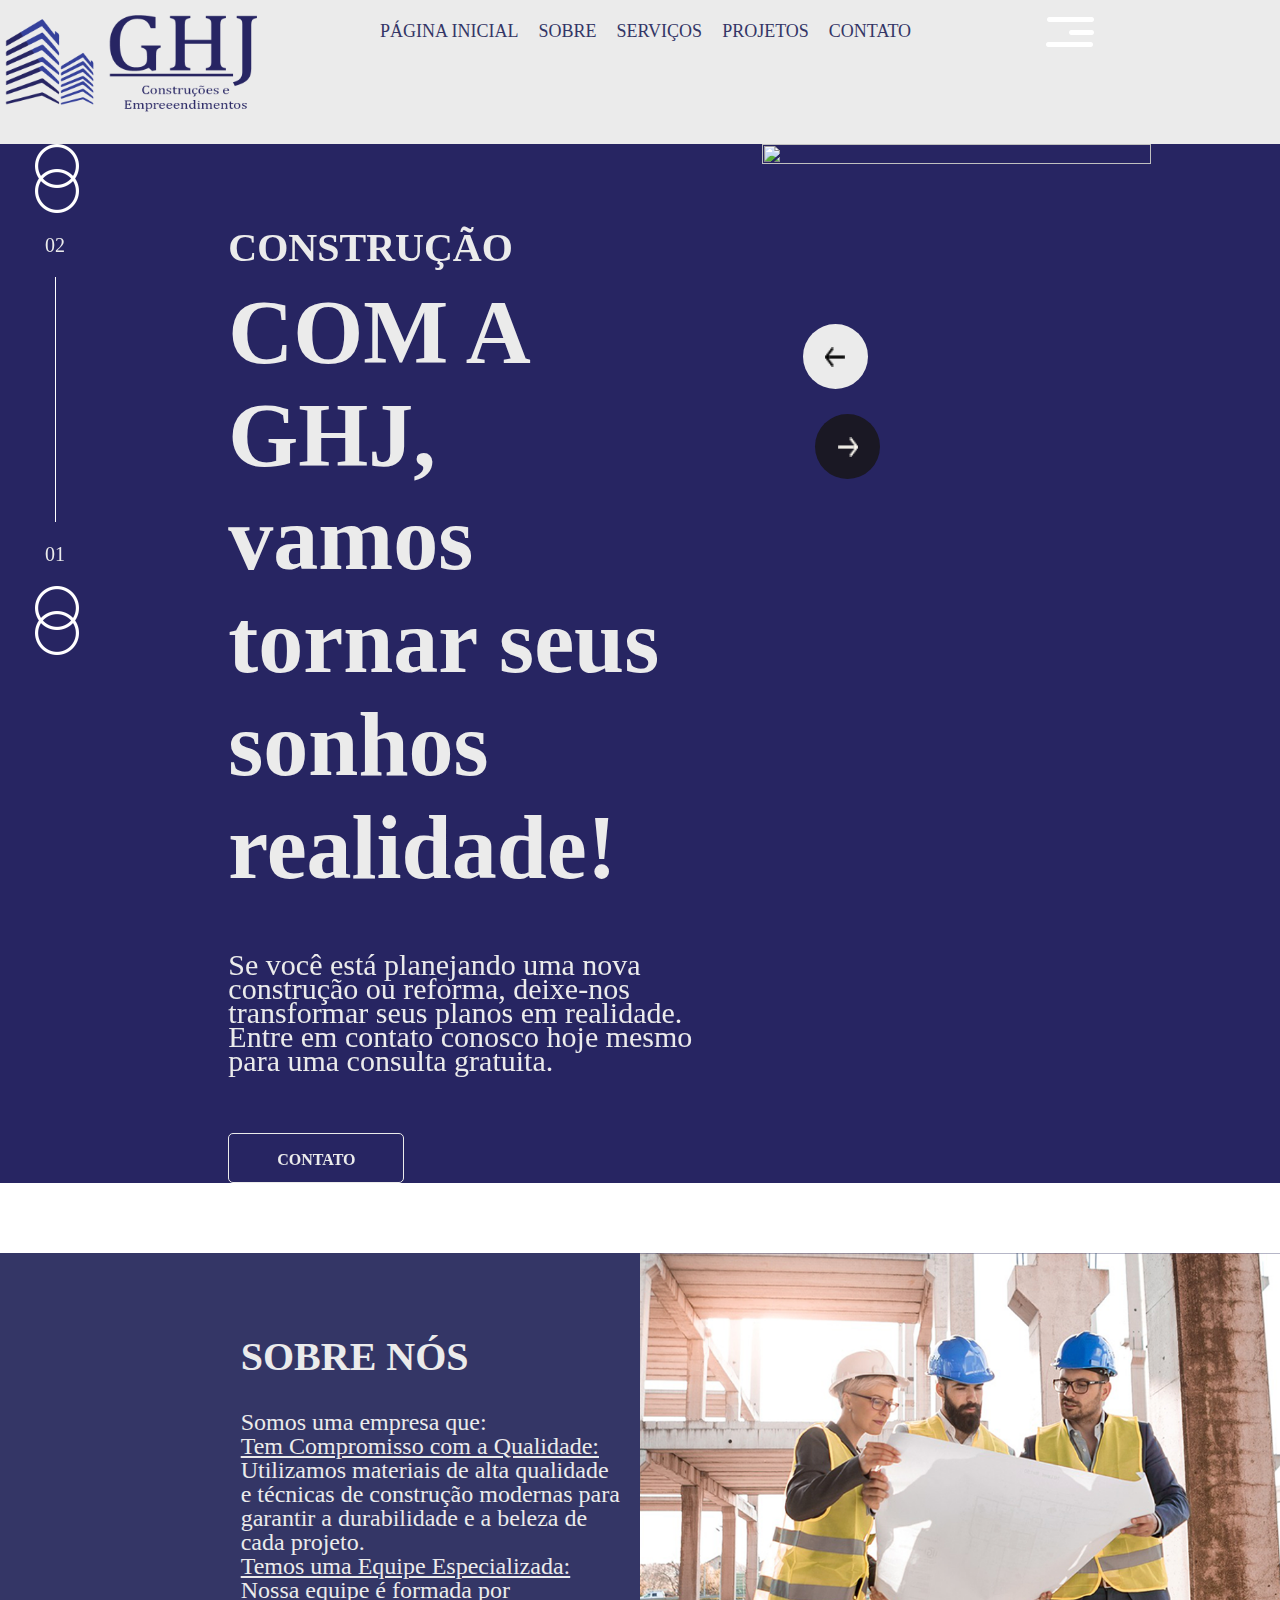
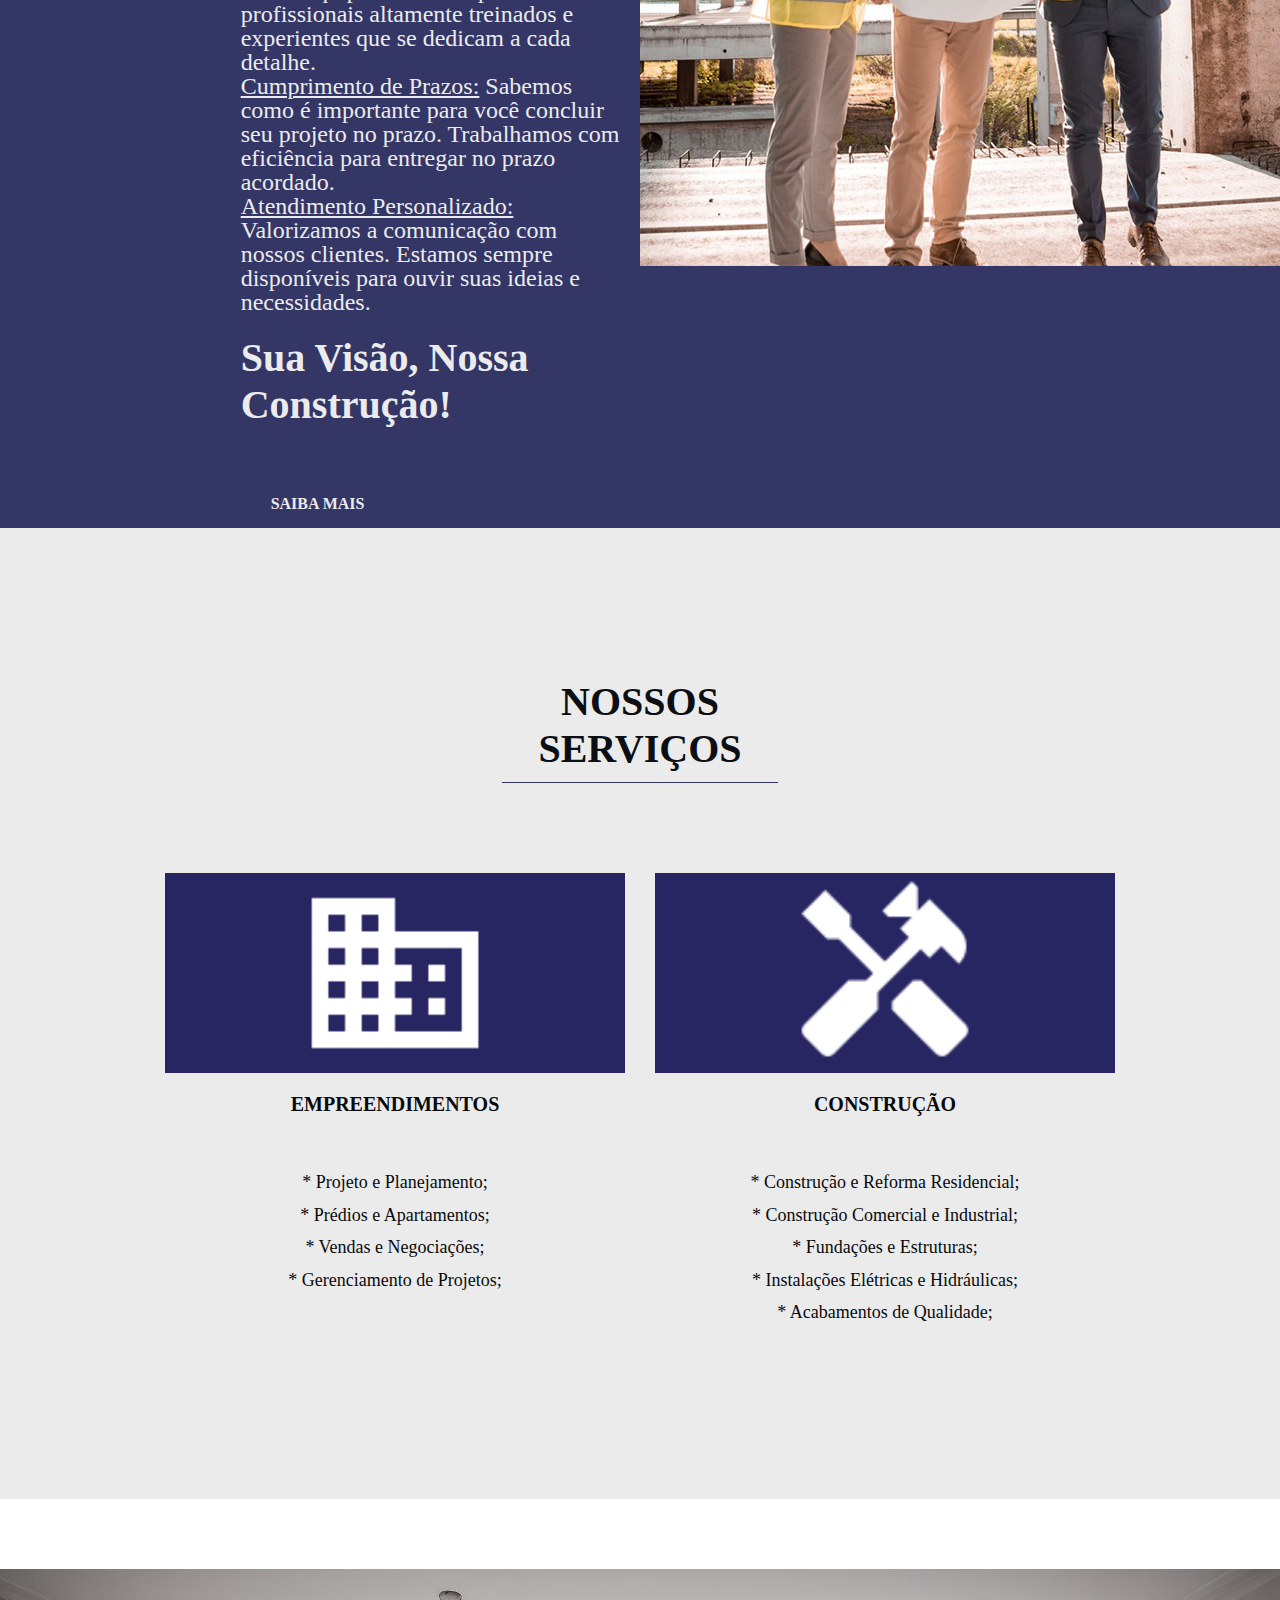
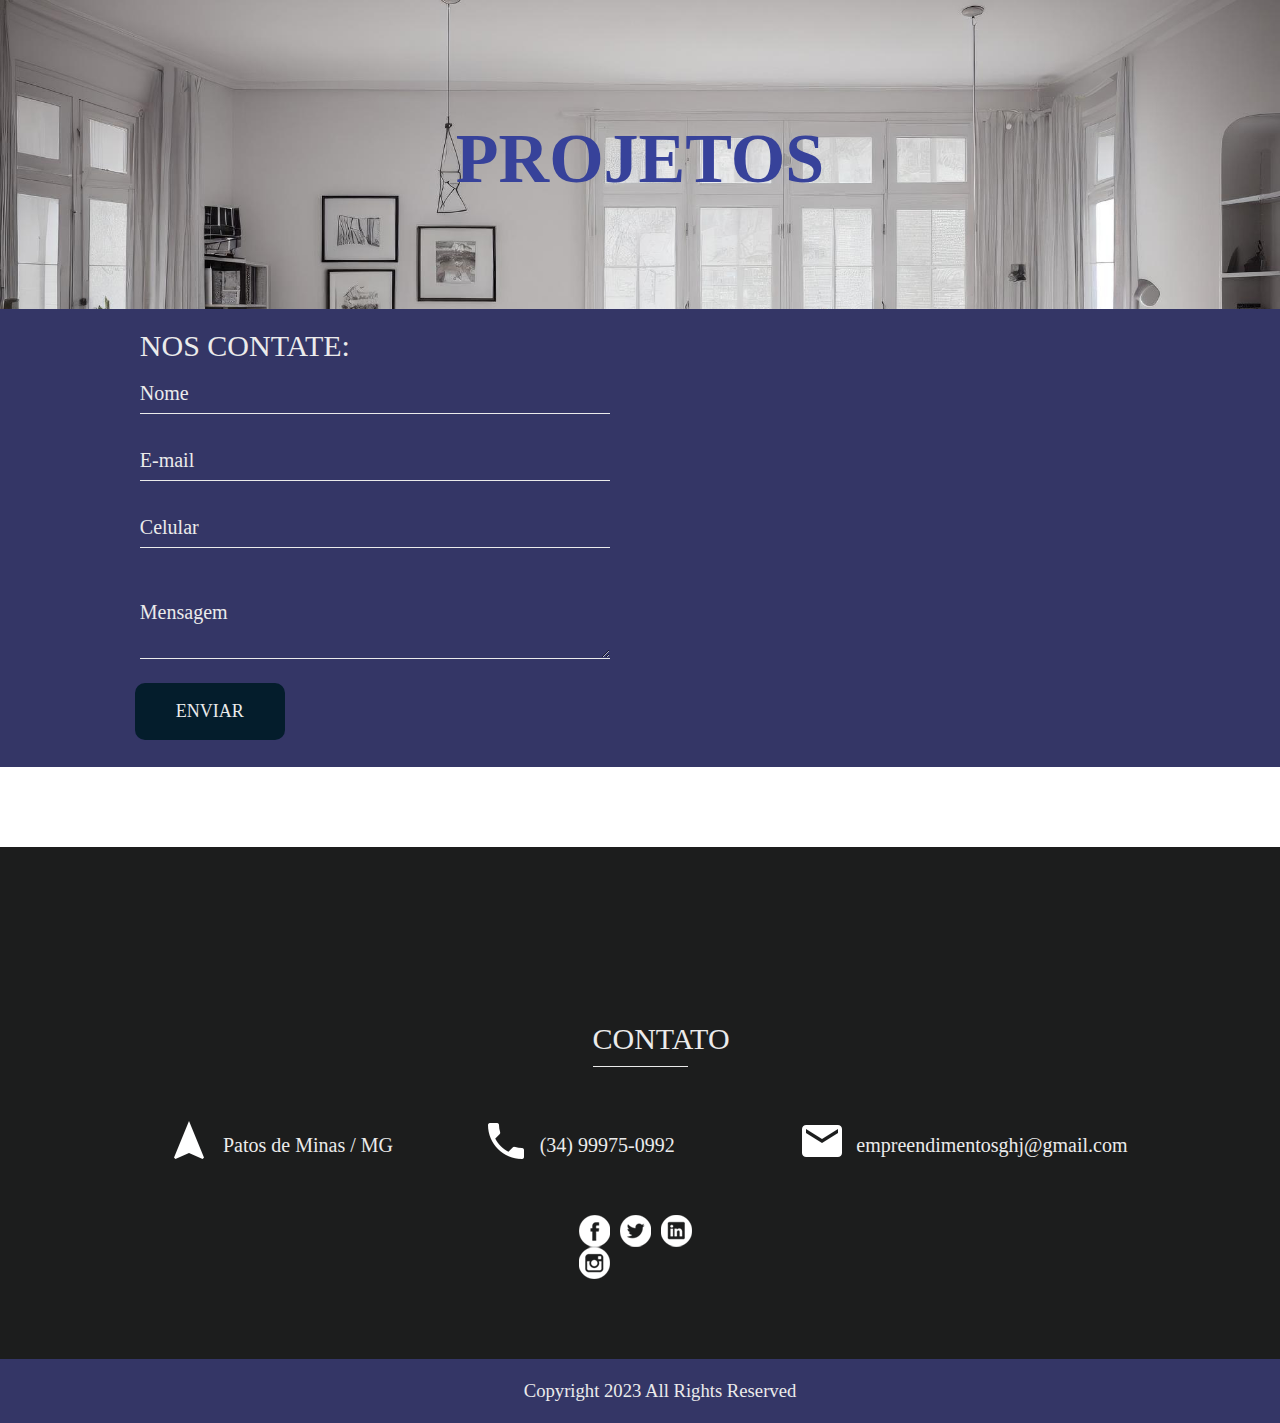
==== commit e50833d6: "att" ====
--- a/index.html
+++ b/index.html
@@ -182,25 +182,23 @@
                      <div class="input_main">
                         <div class="container">
                            <h2 class="request_text">NOS CONTATE:</h2>
-                           <form action="/action_page.php">
-                              <div class="form-group">
-                                 <input type="text" class="email-bt" placeholder="Nome" name="Name">
-                              </div>
-                              <div class="form-group">
-                                 <input type="text" class="email-bt" placeholder="E-mail" name="Email">
-                              </div>
-                              <div class="form-group">
-                                 <input type="tel" class="email-bt" placeholder="Celular" name="telephone">
-                              </div>
-                           <form action="/action_page.php">
-                              <div class="form-group">
-                                 <textarea class="massage-bt" placeholder="Mensagem" rows="5" id="comment" name="text"></textarea>
+                           <form action="https://formspree.io/f/mwkdbjyk" method="POST">
+                              <div class="form-group">
+                                 <input type="text" class="email-bt" placeholder="Nome" name="name">
+                              </div>
+                              <div class="form-group">
+                                 <input type="email" class="email-bt" placeholder="E-mail" name="email">
+                              </div>
+                              <div class="form-group">
+                                 <input type="tel" class="email-bt" placeholder="Celular" name="name">
+                              </div>
+                              <div class="form-group">
+                                 <textarea class="massage-bt" placeholder="Mensagem" rows="5" id="comment" name="message"></textarea>
                               </div>
                            </form>
-                           </form>
                         </div>
                      </div>
-                     <div class="send_bt"><a href="#">ENVIAR</a></div>
+                     <div class="send_bt"><a type="submit" href="#">ENVIAR</a></div>
                   </div>
                </div>
                <div class="col-md-6 padding_0">
@@ -241,11 +239,6 @@
       <div class="copyright_section">
          <p class="copyright_text">Copyright 2023 All Rights Reserved <!--By.<a href="https://html.design"> Free  html Templates --></p>
       </div>
-      <?php
-         if (isset($_POST["acao"])){
-         echo "<script>alert('Formulário Foi enviado pelo método POST')</script>";
-         }
-      ?>
       <!-- Javascript files-->
       
       <script src="js/jquery.min.js"></script>
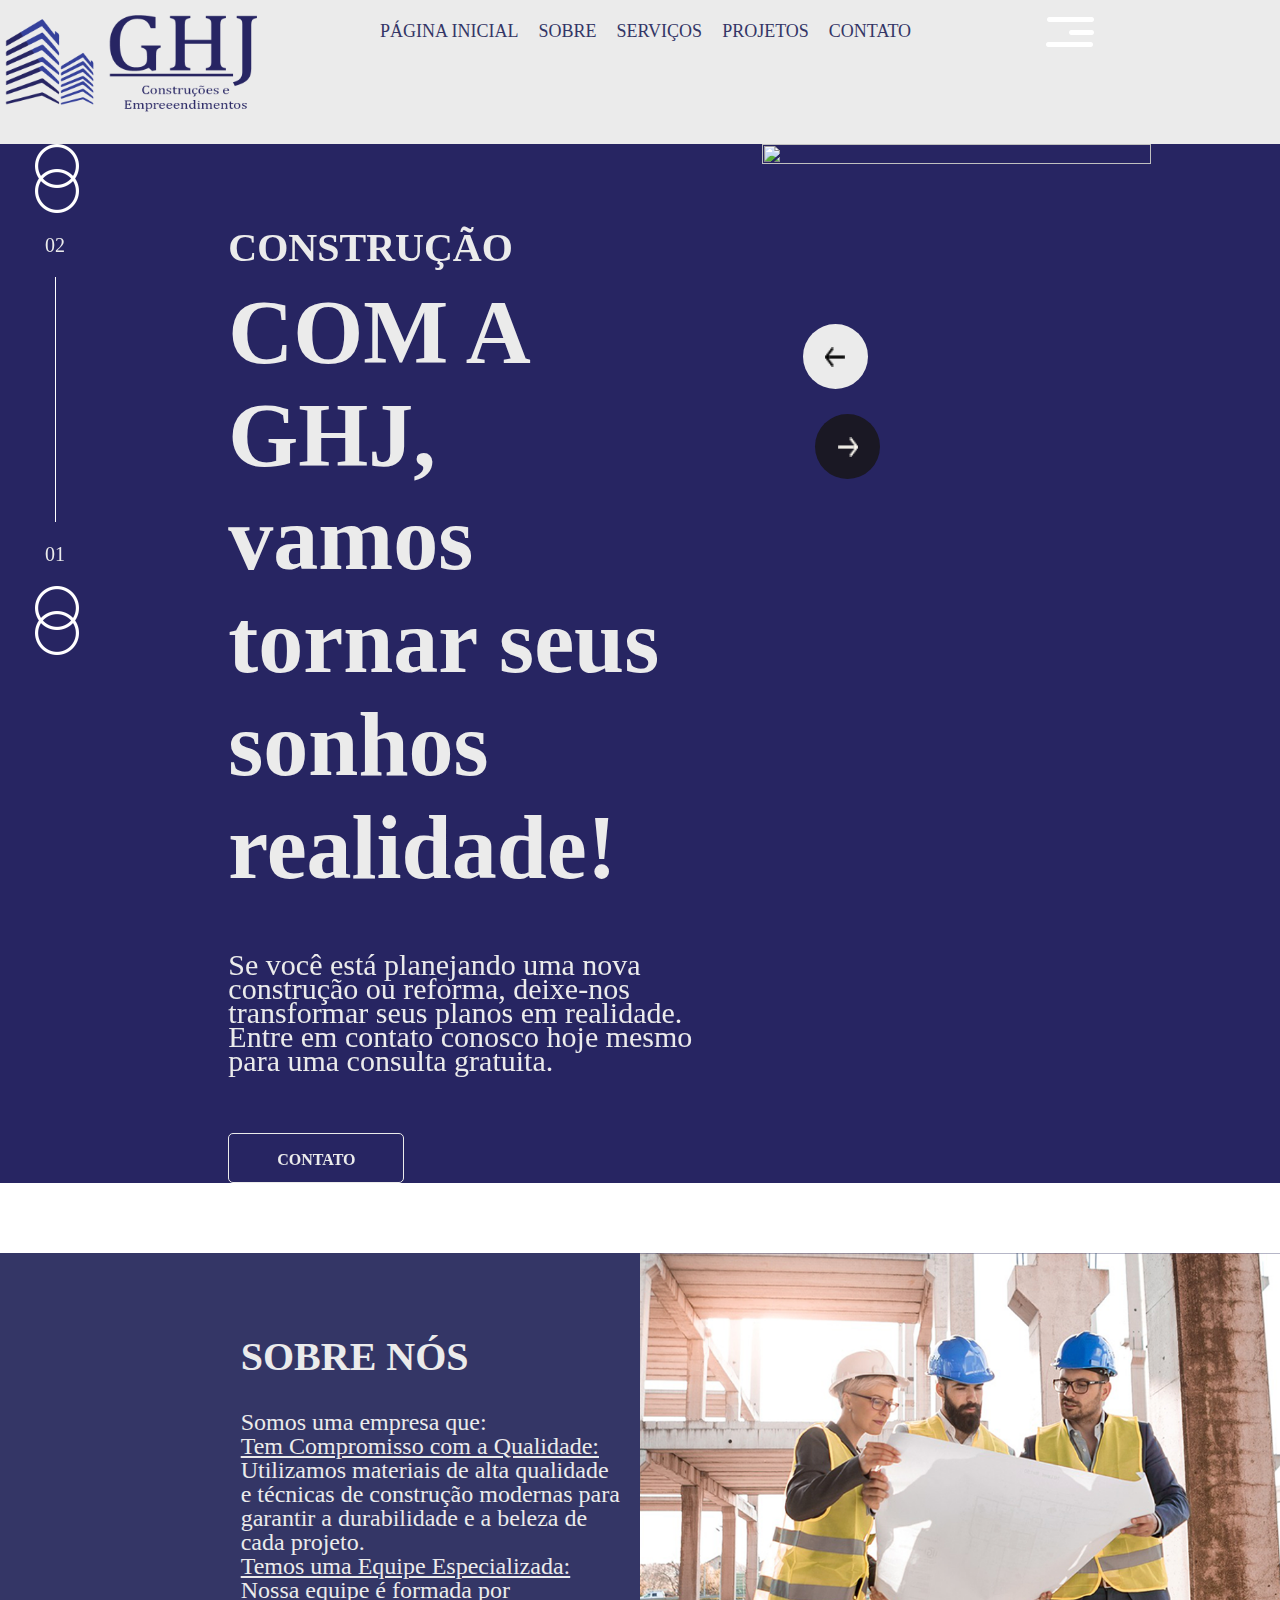
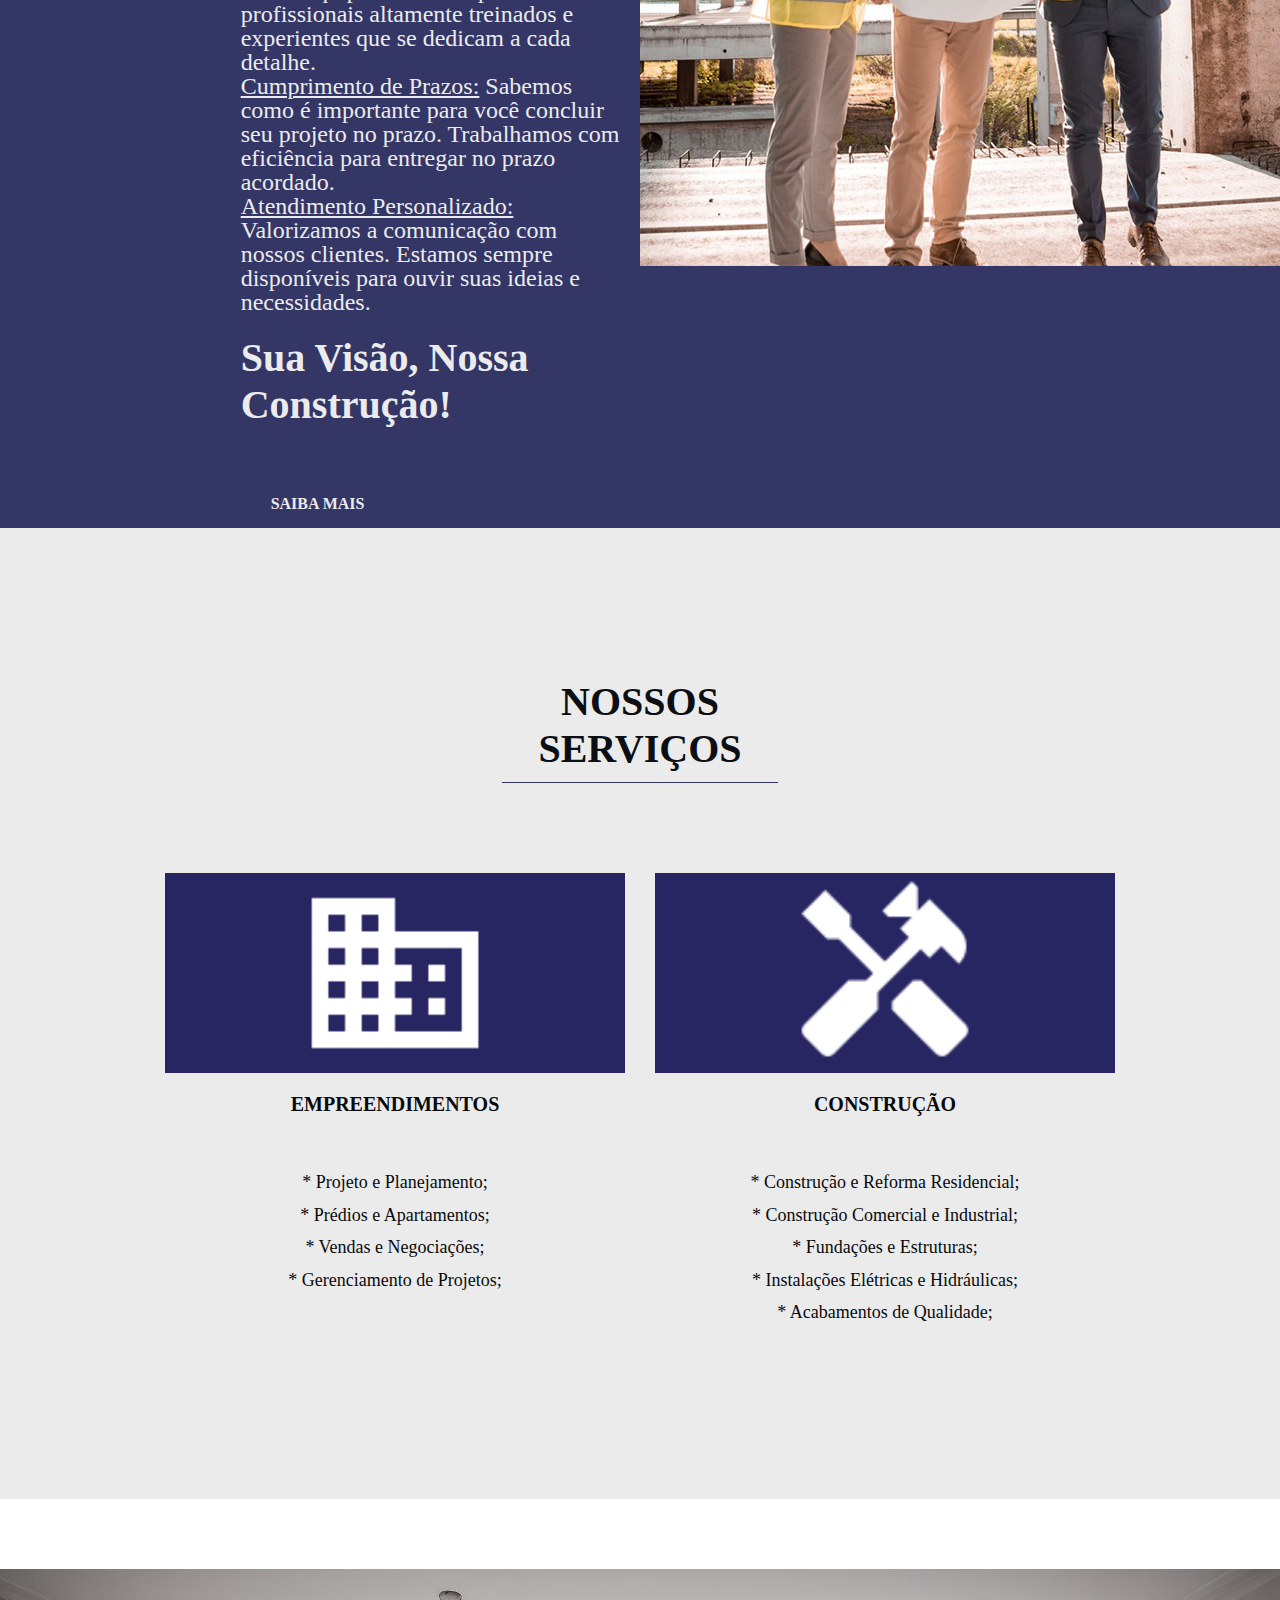
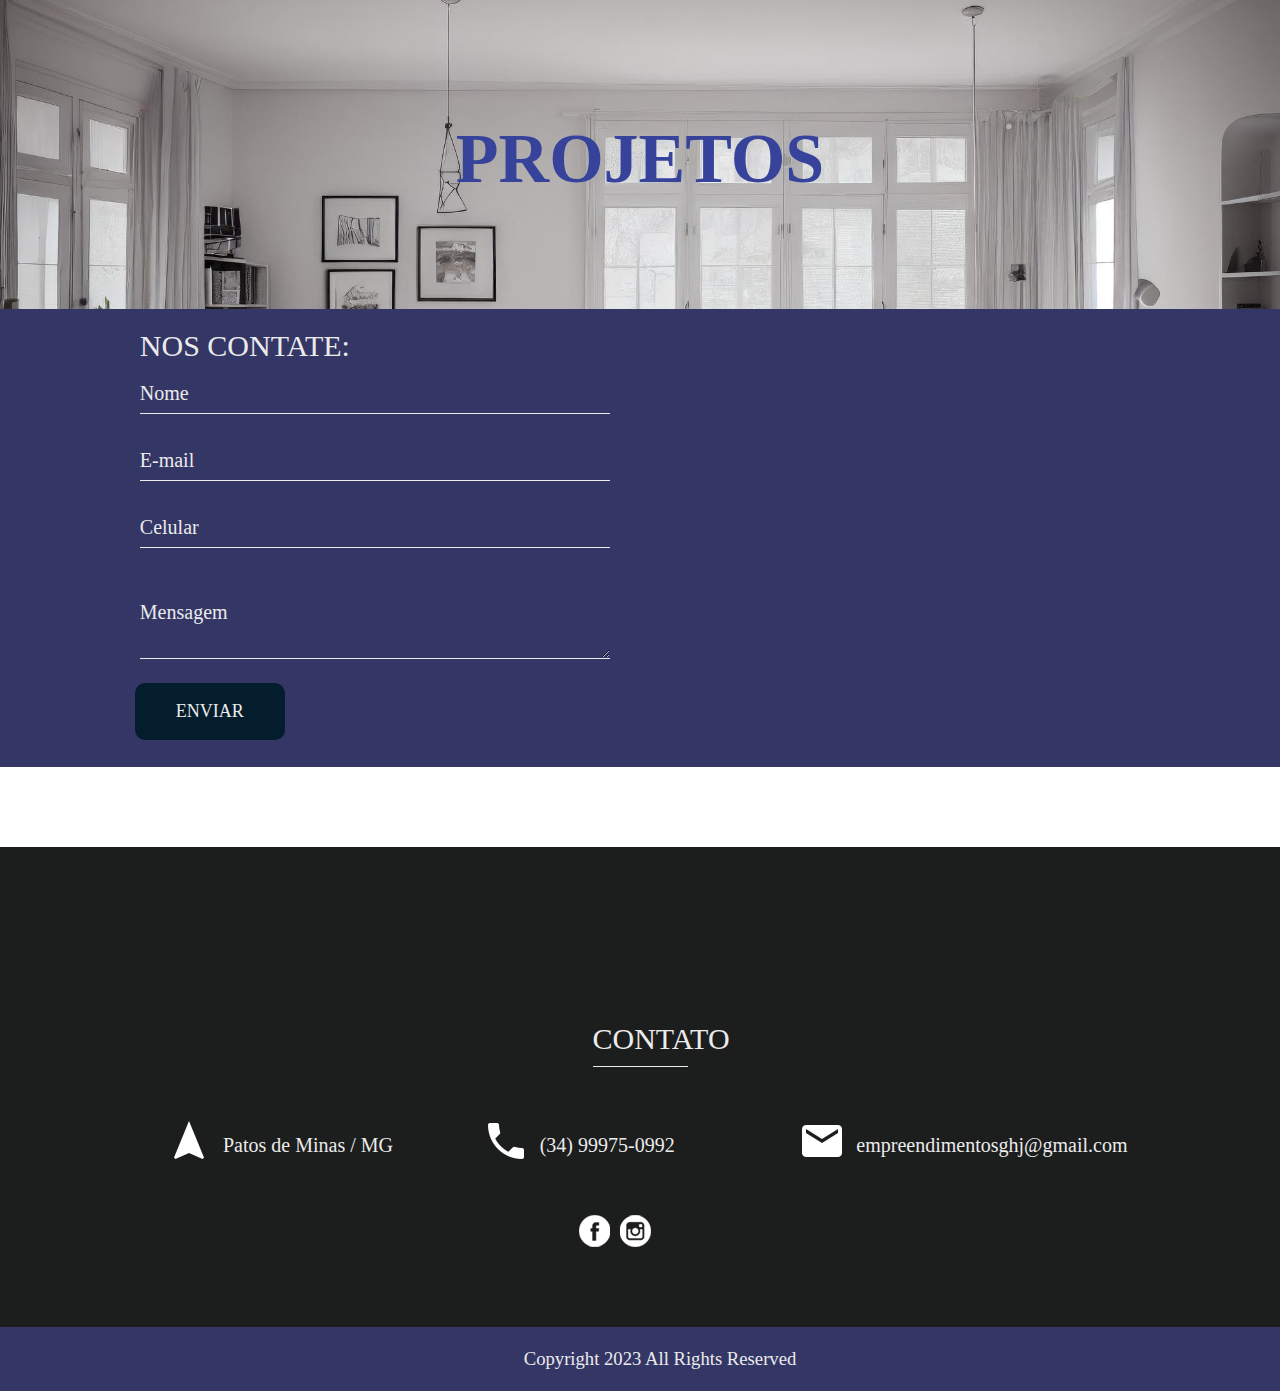
==== commit 0ebc5d32: "footer" ====
--- a/index.html
+++ b/index.html
@@ -227,10 +227,8 @@
                </div>
                <div class="social_icon">
                   <ul>
-                     <li><a href="#"><img src="images/fb-icon.png"></a></li>
-                     <li><a href="#"><img src="images/twitter-icon.png"></a></li>
-                     <li><a href="#"><img src="images/in-icon.png"></a></li>
-                     <li><a href="https://www.instagram.com/empreendimentosghj/?hl=pt-br"><img src="images/instagram-icon.png"></a></li>
+                     <li><a href="https://www.facebook.com/profile.php?id=61550980054967" target="_blank"><img src="images/fb-icon.png"></a></li>
+                     <li><a href="https://www.instagram.com/empreendimentosghj/?hl=pt-br" target="_blank"><img src="images/instagram-icon.png"></a></li>
                   </ul>
                </div>
             </div>
